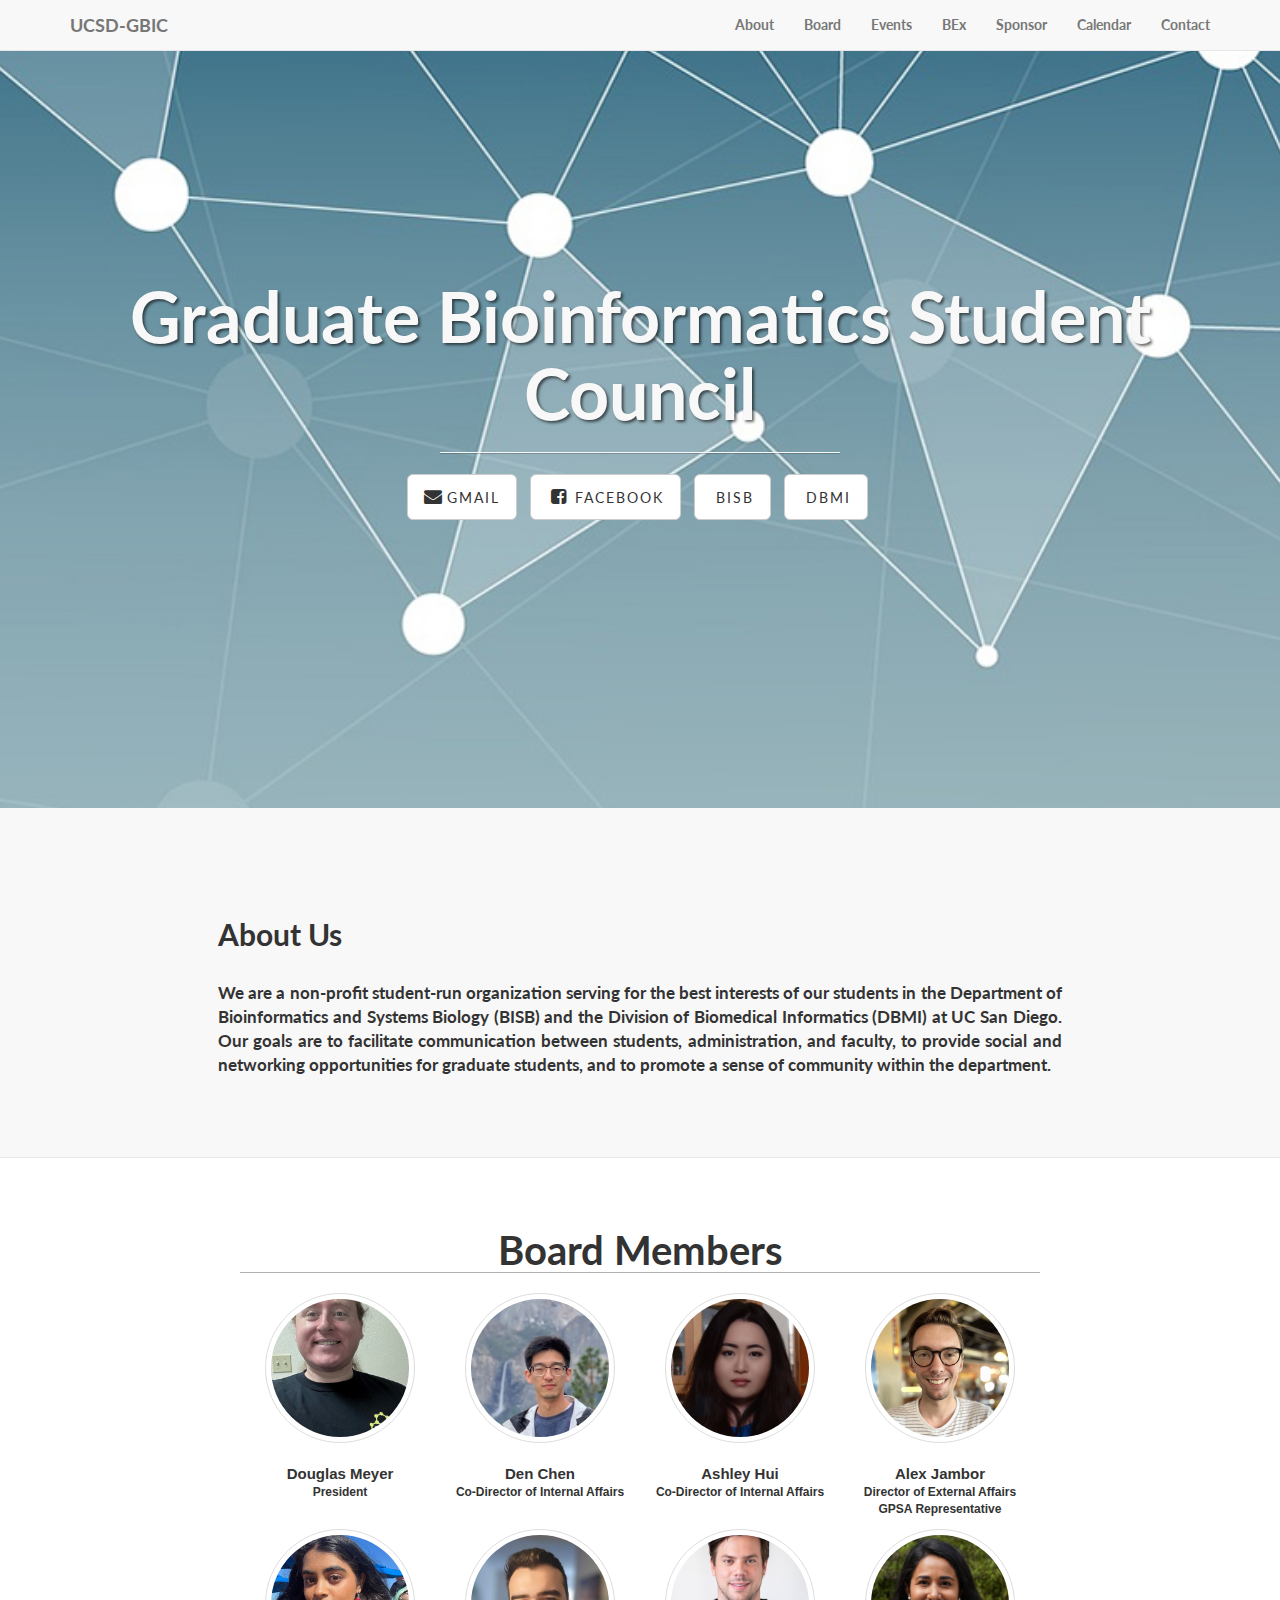
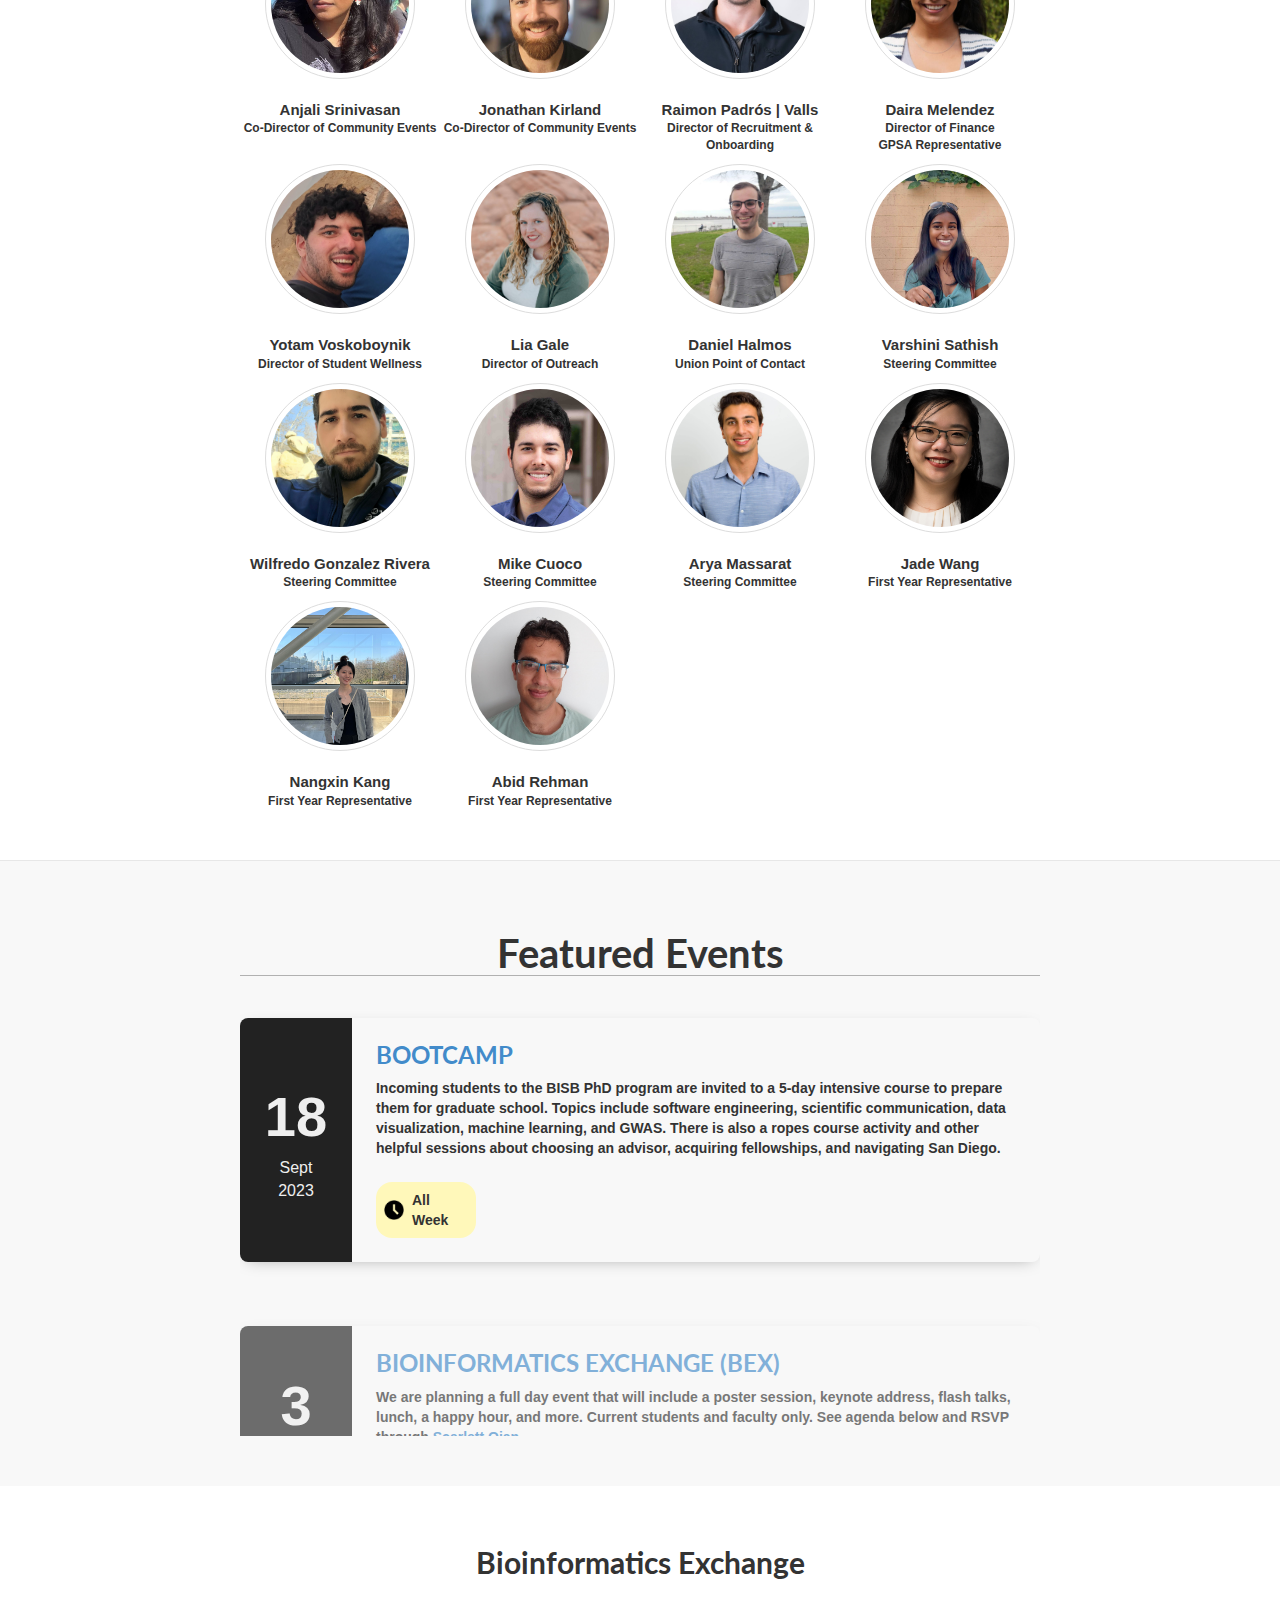
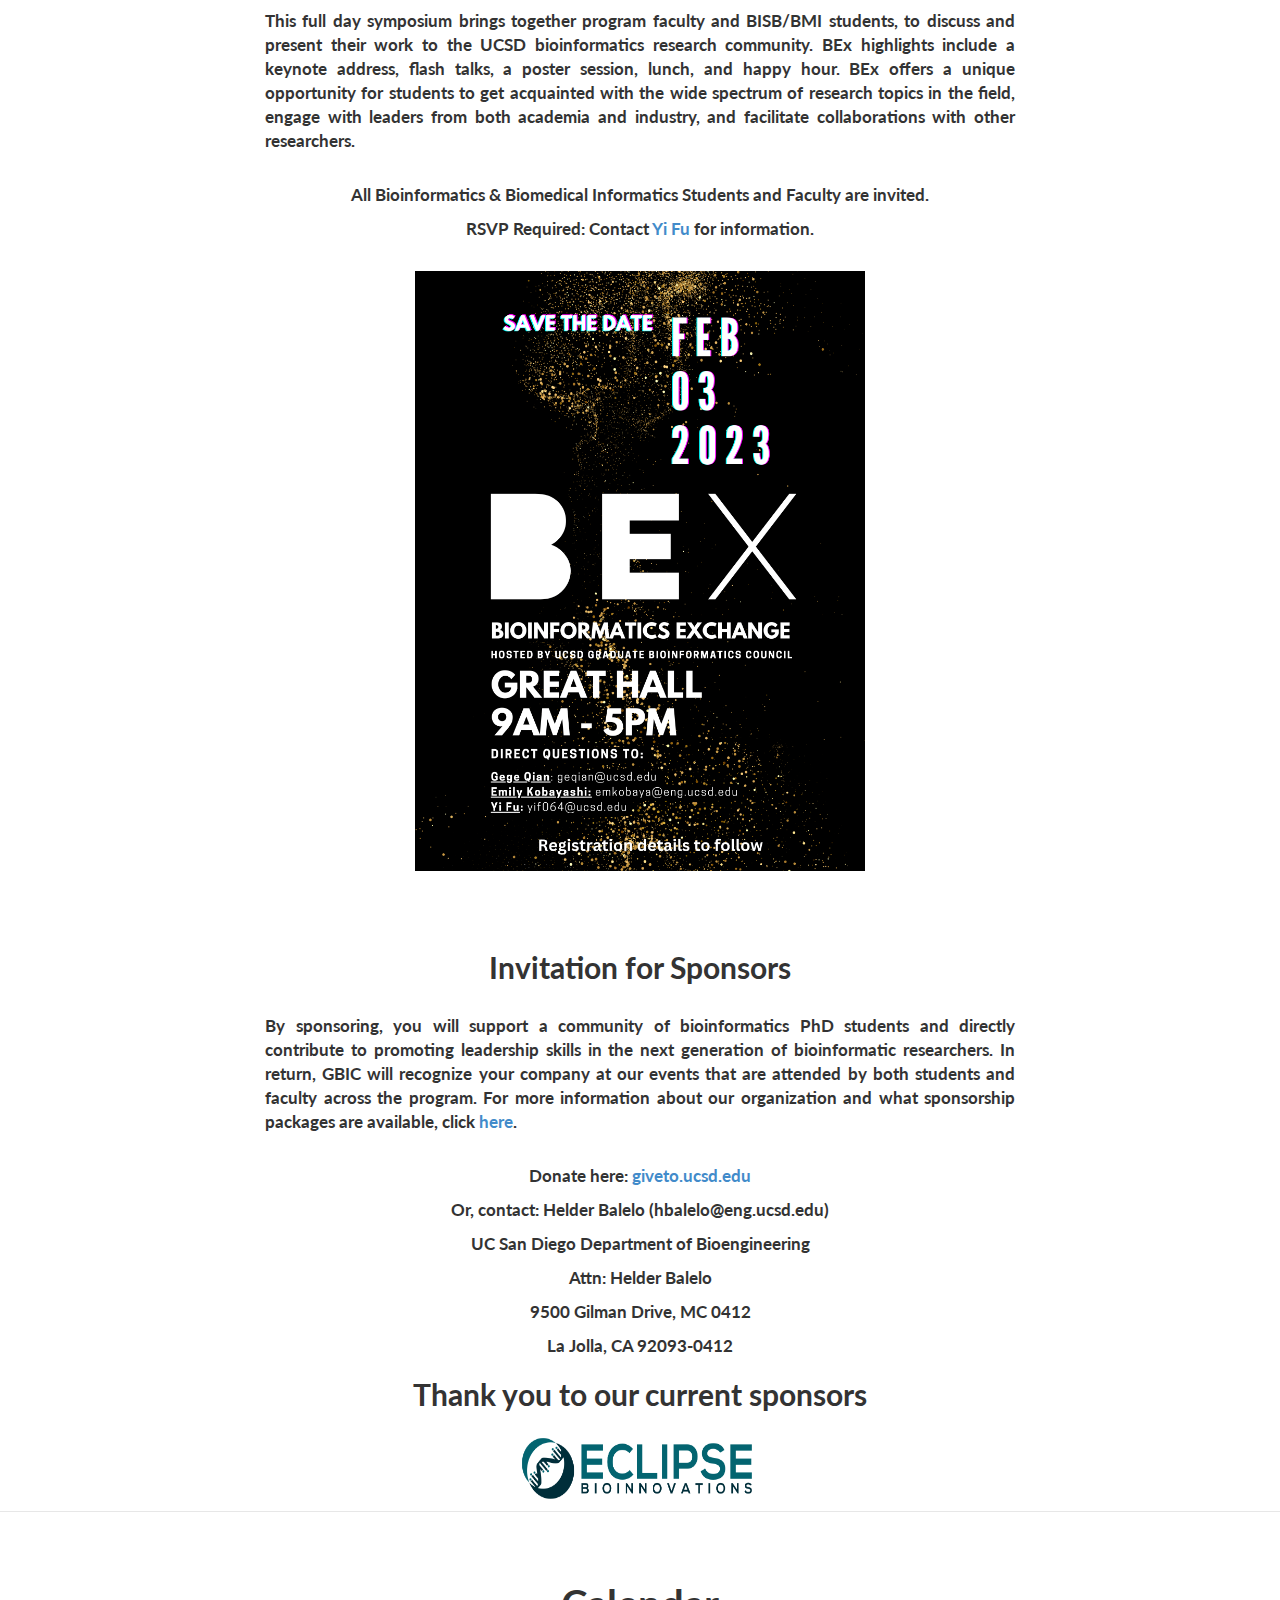
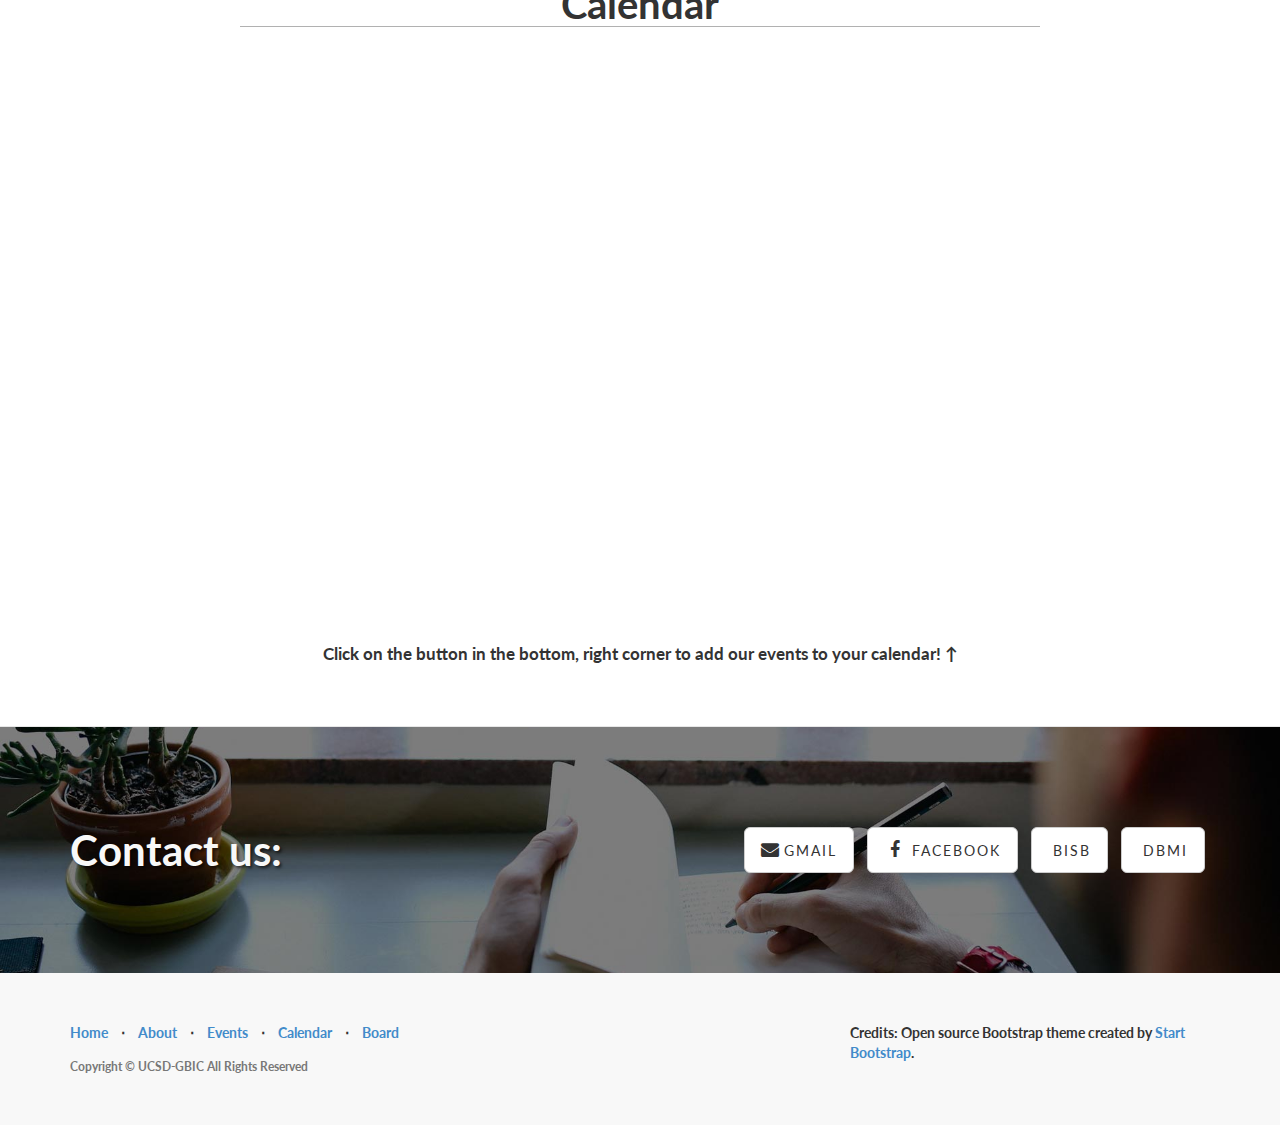
==== index.html @ 5338dff4 "Initial commit" ====
<!DOCTYPE html>
<html>
	<head>

    <meta charset="utf-8">
    <meta http-equiv="X-UA-Compatible" content="IE=edge">
    <meta name="viewport" content="width=device-width, initial-scale=1">
    <meta name="description" content="UCSD GBIC Website"
">
    <meta name="author" content="Jennifer">

    <title>UCSD-GBIC</title>

    <!-- Bootstrap Core CSS -->
    <link href="css/bootstrap.min.css" rel="stylesheet">

    <!-- Custom CSS -->
    <link href="css/landing-page.css" rel="stylesheet">

    <!-- Custom Fonts -->
    <link href="font-awesome-4.1.0/css/font-awesome.min.css" rel="stylesheet" type="text/css">
    <link href="http://fonts.googleapis.com/css?family=Lato:300,400,700,300italic,400italic,700italic" rel="stylesheet" type="text/css">

    <!-- HTML5 Shim and Respond.js IE8 support of HTML5 elements and media queries -->
    <!-- WARNING: Respond.js doesn't work if you view the page via file:// -->
    <!--[if lt IE 9]>
        <script src="https://oss.maxcdn.com/libs/html5shiv/3.7.0/html5shiv.js"></script>
        <script src="https://oss.maxcdn.com/libs/respond.js/1.4.2/respond.min.js"></script>
    <![endif]-->

</head>

	<body>
		<!-- Navigation -->
<nav class="navbar navbar-default navbar-fixed-top" role="navigation">
    <div class="container">
        <!-- Brand and toggle get grouped for better mobile display -->
        <div class="navbar-header page-scroll">
            <button type="button" class="navbar-toggle" data-toggle="collapse" data-target="#bs-example-navbar-collapse-1">
                <span class="sr-only">Toggle navigation</span>
                <span class="icon-bar"></span>
                <span class="icon-bar"></span>
                <span class="icon-bar"></span>
            </button>
            <a class="navbar-brand page-scroll" href="#home">UCSD-GBIC</a>
        </div>
        <!-- Collect the nav links, forms, and other content for toggling -->
        <div class="collapse navbar-collapse" id="bs-example-navbar-collapse-1">
            <ul class="nav navbar-nav navbar-right">  
            	<li>
                    <a class="page-scroll" href="#about">About</a>
                </li> 

                <li>
                    <a class="page-scroll" href="#board">Board</a>
                </li>

                <li>
                    <a class="page-scroll" href="#events">Events</a>
                </li>

                <li>
                    <a class="page-scroll" href="#bex">BEx</a>
                </li>

                <li>
                    <a class="page-scroll" href="#sponsor">Sponsor</a>
                </li>

                <li>
                    <a class="page-scroll" href="#calendar">Calendar</a>
                </li>
                
                <li>
                    <a class="page-scroll" href="#contact">Contact</a>
                </li>
            </ul>
        </div>
        <!-- /.navbar-collapse -->
    </div>
    <!-- /.container -->
</nav>

<section id="home">
<!-- Header -->
	<div class="intro-header">

		<div class="container">

			<div class="row">
				<div class="col-lg-12">
					<div class="intro-message">
						<h1>Graduate Bioinformatics Student Council</h1>
						<hr class="intro-divider">
						<ul class="list-inline intro-social-buttons">
							
							<li>
                                <a href="mailto:gbic@ucsd.edu" class="btn btn-default btn-lg"><i class="fa fa-envelope"></i> <span class="network-name">gmail</span></a>
                            </li>

                            <li>
                                <a href="https://www.facebook.com/gbicucsd/" class="btn btn-default btn-lg"><i class="fa fa-facebook-square fa-fw"></i> <span class="network-name">facebook</span></a>
                            </li>

                            <li>
                                <a href="https://bioinformatics.ucsd.edu" class="btn btn-default btn-lg"><i class="fa fa-safari" aria-hidden="true"></i> <span class="network-name">BISB</span></a>
                            </li>

                            <li>
                                <a href="https://dbmi.ucsd.edu" class="btn btn-default btn-lg"><i class="fa fa-internet-explorer" aria-hidden="true"></i> <span class="network-name">DBMI</span></a>
                            </li>
							
						</ul>
					</div>
				</div>
			</div>

		</div>
		<!-- /.container -->

	</div>
	<!-- /.intro-header -->
</section>

		    <!-- About Section -->
    <section id="about" class="content-section-a">
        <div class="row">
            <div class="col-lg-8 col-lg-offset-2">
              <br/><br/>
              <h2>About Us</h2>
              <br/>
                <p align="justify">We are a non-profit student-run organization serving for the best interests of our students 
                    in the Department of Bioinformatics and Systems Biology (BISB) and the Division of Biomedical Informatics (DBMI) at UC San Diego.
                    Our goals are to facilitate communication between students, administration, and faculty, to provide social and networking opportunities for graduate students, 
                    and to promote a sense of community within the department.
                </p>
                <br/>
            </div>
        </div>
    </section>

    <section id="board">
        <div class="content-section-b">

            <div class="event-container">

                <h3 class="year">Board Members</h3>


                <div class="content-wrapper">
                    <div class="two-row-wrapper">
                        <div class="member-items-wrapper">
        
                            <div class="member-item">
                                <div class="member-img-wrapper">
                                    <div class="member-img">
                                        <a href="mailto:domeyer@ucsd.edu"><img src="img/member_photos/douglas_meyer.jpg" class="thumbnail"></a>
                                    </div>
                                </div>
                                <div class="member-name">Douglas Meyer</div>
                                <div class="member-position">President</div>
                            </div>

                            <div class="member-item">
                                <div class="member-img-wrapper">
                                    <div class="member-img">
                                        <a href="mailto:dec037@ucsd.edu"><img src="img/member_photos/den_chen.jpg" class="thumbnail"></a>
                                    </div>
                                </div>
                                <div class="member-name">Den Chen</div>
                                <div class="member-position">Co-Director of Internal Affairs</div>
                            </div>

                            <div class="member-item">
                                <div class="member-img-wrapper">
                                    <div class="member-img">
                                        <a href="mailto:h1hui@ucsd.edu"><img src="img/member_photos/ashley_hui.jpg" class="thumbnail"></a>
                                    </div>
                                </div>
                                <div class="member-name">Ashley Hui</div>
                                <div class="member-position">Co-Director of Internal Affairs</div>
                            </div>

                            <div class="member-item">
                                <div class="member-img-wrapper">
                                    <div class="member-img">
                                        <a href="mailto:ajambor@ucsd.edu"><img src="img/member_photos/alex_jambor.png" class="thumbnail"></a>
                                    </div>
                                </div>
                                <div class="member-name">Alex Jambor</div>
                                <div class="member-position">Director of External Affairs</div>
                                <div class="member-position">GPSA Representative</div>
                            </div>

                            <div class="member-item">
                                <div class="member-img-wrapper">
                                    <div class="member-img">
                                        <a href="mailto:a1sriniv@ucsd.edu"><img src="img/member_photos/anjali_srinivasan.png" class="thumbnail"></a>
                                    </div>
                                </div>
                                <div class="member-name">Anjali Srinivasan</div>
                                <div class="member-position">Co-Director of Community Events</div>
                            </div>

                            <div class="member-item">
                                <div class="member-img-wrapper">
                                    <div class="member-img">
                                        <a href="mailto:okirkland@ucsd.edu"><img src="img/member_photos/jonathan_kirkland.jpg" class="thumbnail"></a>
                                    </div>
                                </div>
                                <div class="member-name">Jonathan Kirland</div>
                                <div class="member-position">Co-Director of Community Events</div>
                            </div>

                            <div class="member-item">
                                <div class="member-img-wrapper">
                                    <div class="member-img">
                                        <a href="mailto:rpadrosivalls@ucsd.edu"><img src="img/member_photos/raimon_padros.jpg" class="thumbnail"></a>
                                    </div>
                                </div>
                                <div class="member-name">Raimon Padrós | Valls</div>
                                <div class="member-position">Director of Recruitment & Onboarding</div>
                            </div>

                            <div class="member-item">
                                <div class="member-img-wrapper">
                                    <div class="member-img">
                                        <a href="mailto:damelendez@ucsd.edu"><img src="img/member_photos/daira_melendez.png" class="thumbnail"></a>
                                    </div>
                                </div>
                                <div class="member-name">Daira Melendez</div>
                                <div class="member-position">Director of Finance</div>
                                <div class="member-position">GPSA Representative</div>
                            </div>
        
                            <div class="member-item">
                                <div class="member-img-wrapper">
                                    <div class="member-img">
                                        <a href="mailto:yvoskoboynik@ucsd.edu"><img src="img/member_photos/yotam_voskoboynik.png" class="thumbnail"></a>
                                    </div>
                                </div>
                                <div class="member-name">Yotam Voskoboynik</div>
                                <div class="member-position">Director of Student Wellness</div>
                            </div>
        
                            <div class="member-item">
                                <div class="member-img-wrapper">
                                    <div class="member-img">
                                        <a href="mailto:ligale@ucsd.edu"><img src="img/member_photos/lia_gale.jpg" class="thumbnail"></a>
                                    </div>
                                </div>
                                <div class="member-name">Lia Gale</div>
                                <div class="member-position">Director of Outreach</div>
                            </div>

                            <div class="member-item">
                                <div class="member-img-wrapper">
                                    <div class="member-img">
                                        <a href="mailto:dhalmos@ucsd.edu"><img src="img/member_photos/daniel_halmos.jpg" class="thumbnail"></a>
                                    </div>
                                </div>
                                <div class="member-name">Daniel Halmos</div>
                                <div class="member-position">Union Point of Contact</div>
                            </div>

                            <div class="member-item">
                                <div class="member-img-wrapper">
                                    <div class="member-img">
                                        <a href="mailto:v1sathis@ucsd.edu"><img src="img/member_photos/varshini_sathish.jpg" class="thumbnail"></a>
                                    </div>
                                </div>
                                <div class="member-name">Varshini Sathish</div>
                                <div class="member-position">Steering Committee</div>
                            </div>

                            <div class="member-item">
                                <div class="member-img-wrapper">
                                    <div class="member-img">
                                        <a href="mailto:wgonzalezrivera@ucsd.edu"><img src="img/member_photos/wilfredo_gonzalez.png" class="thumbnail"></a>
                                    </div>
                                </div>
                                <div class="member-name">Wilfredo Gonzalez Rivera</div>
                                <div class="member-position">Steering Committee</div>
                            </div>

                            <div class="member-item">
                                <div class="member-img-wrapper">
                                    <div class="member-img">
                                        <a href="mailto:mcuoco@ucsd.edu"><img src="img/member_photos/mike_cuoco.jpg" class="thumbnail"></a>
                                    </div>
                                </div>
                                <div class="member-name">Mike Cuoco</div>
                                <div class="member-position">Steering Committee</div>
                            </div>

                            <div class="member-item">
                                <div class="member-img-wrapper">
                                    <div class="member-img">
                                        <a href="mailto:amassara@ucsd.edu"><img src="img/member_photos/arya_massarat.jpg" class="thumbnail"></a>
                                    </div>
                                </div>
                                <div class="member-name">Arya Massarat</div>
                                <div class="member-position">Steering Committee</div>
                            </div>
                            
                            <div class="member-item">
                                <div class="member-img-wrapper">
                                    <div class="member-img">
                                        <a href="mailto:jaw047@ucsd.edu"><img src="img/member_photos/jade_wang.jpg" class="thumbnail"></a>
                                    </div>
                                </div>
                                <div class="member-name">Jade Wang</div>
                                <div class="member-position">First Year Representative</div>
                            </div>
                            
                            <div class="member-item">
                                <div class="member-img-wrapper">
                                    <div class="member-img">
                                        <a href="mailto:nik010@ucsd.edu"><img src="img/member_photos/nangxin_kang.jpg" class="thumbnail"></a>
                                    </div>
                                </div>
                                <div class="member-name">Nangxin Kang</div>
                                <div class="member-position">First Year Representative</div>
                            </div>
                            
                            <div class="member-item">
                                <div class="member-img-wrapper">
                                    <div class="member-img">
                                        <a href="mailto:abrehman@ucsd.edu"><img src="img/member_photos/abid_rehman.jpg" class="thumbnail"></a>
                                    </div>
                                </div>
                                <div class="member-name">Abid Rehman</div>
                                <div class="member-position">First Year Representative</div>
                            </div>


                        </div>
                </div>

                <!-- <div class = "content-wrapper">
                    <div class="two-row-wrapper">

                        <div class="col-md-3 profile text-center">
                            <div class="img-box">
                                <img src="img/cmah.jpg" class="img-responsive">
                                <ul>
                                    <a href=""><li><i class="fa fa-paper-plane"></i></li></a>
                                    <a href=""><li><i class="fa fa-linkedin"></i></li></a>
                                </ul>
                            </div>
                            <h7>Clarence Mah</h7>
                            <h8>President</h8>
                        </div>

                        <div class="col-md-3 profile text-center">
                            <div class="img-box">
                                <img src="img/hmummey.jpeg" class="img-responsive">
                                <ul>
                                    <a href=""><li><i class="fa fa-paper-plane"></i></li></a>
                                    <a href=""><li><i class="fa fa-linkedin"></i></li></a>
                                </ul>
                            </div>
                            <h7>Hannah Mummey</h7>
                            <h8>President</h8>
                        </div>

                        <div class="col-md-3 profile text-center">
                            <div class="img-box">
                                <img src="img/hmummey.jpeg" class="img-responsive">
                                <ul>
                                    <a href=""><li><i class="fa fa-paper-plane"></i></li></a>
                                    <a href=""><li><i class="fa fa-linkedin"></i></li></a>
                                </ul>
                            </div>
                            <h7>Hannah Mummey</h7>
                            <h8>President</h8>
                        </div>

                    </div>
                </div> -->
                

            </div>

        </div>
    </section>

    <section id="events">
<!-- Page Content -->

        <div class="content-section-a">

            <div class="container">

                <div class="event-container">
                    <h3 class="year">Featured Events</h3>
                    
                    <div class="event-wrapper">
                        
                          <div class="event">

                                <div class="event-left">
                                    <div class="event-date">
                                        <div class="date">18</div>
                                        <div class="month">Sept</div>
                                        <div class="year">2023</div>
                                    </div>
                                </div>
                        
                                <div class="event-right">
                                    <h3 class="event-title"><a href="https://bioinfo-ucsd.github.io/BISB-Bootcamp-2023/">Bootcamp</a></h3>
                        
                                    <div class="event-description">
                                        Incoming students to the BISB PhD program are invited to a 5-day intensive course to prepare them for graduate school. 
                                        Topics include software engineering, scientific communication, data visualization, machine learning, and GWAS. 
                                        There is also a ropes course activity and other helpful sessions about choosing an advisor, acquiring fellowships, and navigating San Diego.
                                    </div>
                        
                                    <div class="event-timing">
                                        <img src="img/time.png" alt="" /> All Week
                                    </div>
                                </div>
                          </div>

                        <div class="event-past">  
                          <div class="event">

                                <div class="event-left">
                                    <div class="event-date">
                                        <div class="date">3</div>
                                        <div class="month">Feb</div>
                                        <div class="year">2023</div>
                                    </div>
                                </div>
                        
                                <div class="event-right">
                                    <h3 class="event-title"><a class="page-scroll" href="#bex">Bioinformatics Exchange (BEx)</a></h3>
                        
                                    <div class="event-description">
                                        We are planning a full day event that will include a poster session, keynote address, flash talks, lunch, a happy hour, and more. 
                                        Current students and faculty only. See agenda below and RSVP through <a href="mailto:geqian@ucsd.edu">Scarlett Qian</a>. 
                                    </div>
                        
                                    <div class="event-timing">
                                        <img src="img/time.png" alt="" /> All Day
                                    </div>
                                </div>
                            </div>
                        </div>

                       <div class="event-past">
                            <div class="event">
                                <div class="event-left">
                                    <div class="event-date">
                                        <div class="date">08</div>
                                        <div class="month">Dec</div>
                                        <div class="year">2021</div>
                                    </div>
                                </div>
                        
                                <div class="event-right">
                                    <h3 class="event-title">Bioinformatics as a Career Infosession</h3>
                        
                                    <div class="event-description">
                                        Undergrad and graduate students in Bioinformatics talk about their experience in the field and provide guidance on how to jumpstart a career in Bioinformatics.
                                        Contact <a href="mailto:solvason@eng.ucsd.edu">Joe Solvason</a> for more information.
                                    </div>
                        
                                    <div class="event-timing">
                                        <img src="img/time.png" alt="" /> 3:45 PM PDT
                                    </div>
                                </div>
                            </div>
                        </div>


                        <div class="event-past">
                            <div class="event">
                                <div class="event-left">
                                    <div class="event-date">
                                        <div class="date">30</div>
                                        <div class="month">Oct</div>
                                        <div class="year">2021</div>
                                    </div>
                                </div>
                        
                                <div class="event-right">
                                    <h3 class="event-title">Graduate Bioinformatics Infosession</h3>
                        
                                    <div class="event-description">
                                        Current students share their experience in bioinformatics research and why they are pursuing this career. 
                                        Contact <a href="mailto:solvason@eng.ucsd.edu">Joe Solvason</a> for more information.
                                    </div>
                        
                                    <div class="event-timing">
                                        <img src="img/time.png" alt="" /> 10:00 AM PDT
                                    </div>
                                </div>
                            </div>
                        </div>
                        
                    </div>
                    
                </div>

            </div>
            <!-- /.container -->

        </div>
    <!-- /.content-section-a -->
    </section> 


    <!-- BEX Section -->
    <section id="bex" class="container content-section text-center">
        <div class="row">
            <div class="col-lg-8 col-lg-offset-2">
                <br/><br/>
                <h2>Bioinformatics Exchange</h2>
                <br/>
                    <p align="justify">This full day symposium brings together program faculty and BISB/BMI students, to discuss and present their work 
                        to the UCSD bioinformatics research community. BEx highlights include a keynote address, flash talks, 
                        a poster session, lunch, and happy hour. BEx offers a unique opportunity for students to get acquainted with the wide spectrum of research topics 
                        in the field, engage with leaders from both academia and industry, and facilitate collaborations with other researchers.
                    </p>
                    <br/>
                    <p>All Bioinformatics & Biomedical Informatics Students and Faculty are invited. </p>
                    <p>RSVP Required: Contact <a href="mailto:yif064@ucsd.edu">Yi Fu</a> for information.</p>
                <br/>

                <a href="pdf/BEx_Schedule_of_Events.png"><img src="pdf/BEx_Schedule_of_Events.png" width="450" height="600"></a>
            
                <br/>
                <br/>
            </div>
        </div>
    </section>

    <!-- Sponsor Section -->
    <section id="sponsor" class="container content-section text-center">
        <div class="row">
            <div class="col-lg-8 col-lg-offset-2">
                <br/><br/>
                <h2 color="white">Invitation for Sponsors</h2>
                <br/>
                    <p align="justify">By sponsoring, you will support a community of bioinformatics PhD students and directly contribute to promoting leadership skills in the next generation of bioinformatic researchers. 
                        In return, GBIC will recognize your company at our events that are attended by both students and faculty across the program. For more information about our organization and what sponsorship packages are available, click <a href="pdf/GBIC_Sponsorship_Package.pdf">here</a>.
                    </p>
                <br/>
		<p>Donate here: <a href=https://giveto.ucsd.edu/giving/home/gift-referral/64203eed-6216-412b-a394-399be85a01f2>giveto.ucsd.edu</a></p>
                <p> Or, contact: Helder Balelo (hbalelo@eng.ucsd.edu) </p>
                <p> UC San Diego Department of Bioengineering </p>
                <p> Attn: Helder Balelo </p>
                <p> 9500 Gilman Drive, MC 0412 </p>
                <p> La Jolla, CA 92093-0412 </p>

                <h2>Thank you to our current sponsors</h2>

                <div class="sponsor-list">
                    <img src="img/eclipse.png" width="250" height="90">
                </div>
            
            </div>
        </div>
    </section>

    <section id="calendar">

        <div class="content-section-b">

            <div class="container">

                <div class="event-container">
                    <h3 class="year">Calendar</h3>
            
                    <iframe src="https://calendar.google.com/calendar/embed?src=c_g3r20dh0i14deq0v6o0mpndmng%40group.calendar.google.com&ctz=America%2FLos_Angeles" style="border: 0" width="800" height="600" frameborder="0" scrolling="no"></iframe>

                </div>

                <p style='text-align: center'>Click on the button in the bottom, right corner to add our events to your calendar! &#8593;</p>

            </div>
            <!-- /.container -->

        </div>
    </section>
        
    <!-- /.content-section-b -->
    
    

    <section id="contact">
        <div class="banner">
            <div class="container">

                <div class="row">
                    <div class="col-lg-6">
                        <h2>Contact us:</h2>
                    </div>
                    <div class="col-lg-6">
                        <ul class="list-inline banner-social-buttons">
                            
                            <li>
                                <a href="mailto:gbic@ucsd.edu" class="btn btn-default btn-lg"><i class="fa fa-envelope"></i> <span class="network-name">gmail</span></a>
                            </li>
                            
                            <li>
                                <a href="https://www.facebook.com/gbicucsd" class="btn btn-default btn-lg"><i class="fa fa-facebook fa-fw"></i> <span class="network-name">facebook</span></a>
                            </li>
                            
                            <li>
                                <a href="https://www.bioinformatics.ucsd.edu" class="btn btn-default btn-lg"><i class="fa fa-browser"></i> <span class="network-name">BISB</span></a>
                            </li>

                            <li>
                                <a href="https://dbmi.ucsd.edu" class="btn btn-default btn-lg"><i class="fa fa-browser"></i> <span class="network-name">DBMI</span></a>
                            </li>
                            
                        </ul>
                    </div>
                </div>

            </div>

        </div>
    </section>
<!-- /.banner -->
		<!-- Footer -->
<footer>
    <div class="container">
        <div class="row">
            <div class="col-md-8">
                <ul class="list-inline">
                    <li>
                        <a href="#home">Home</a>
                    </li>
                    <li class="footer-menu-divider">&sdot;</li>
                    <li>
                        <a href="#about">About</a>
                    </li>
                    <li class="footer-menu-divider">&sdot;</li>
                    <li>
                        <a href="#events">Events</a>
                    </li>
                    <li class="footer-menu-divider">&sdot;</li>
                    <li>
                        <a href="#calendar">Calendar</a>
                    </li>
                    <li class="footer-menu-divider">&sdot;</li>
                    <li>
                        <a href="#board">Board</a>
                    </li>
                </ul>
                <p class="copyright text-muted small">Copyright &copy; UCSD-GBIC All Rights Reserved</p>
            </div>
            <div class="col-md-4">
                Credits: Open source Bootstrap theme created by <a href="http://startbootstrap.com/">Start Bootstrap</a>.
            </div>
        </div>
    </div>
</footer>

		<!-- jQuery Version 1.11.0 -->
<script src="js/jquery-1.11.0.js"></script>

<!-- Plugin JavaScript -->
    <script src="js/jquery.easing.min.js"></script>

<!-- Bootstrap Core JavaScript -->
<script src="js/bootstrap.min.js"></script>

<!-- Custom Theme JavaScript -->
<script src="js/landing-page.js"></script>

	</body>
</html>
---- css/landing-page.css ----
/*!
 * Start Bootstrap - Landing Page Bootstrap Theme (http://startbootstrap.com)
 * Code licensed under the Apache License v2.0.
 * For details, see http://www.apache.org/licenses/LICENSE-2.0.
 */

body,
html {
    width: 100%;
    height: 100%;
}

body,
h1,
h2,
h3,
h4,
h5,
h6 {
    font-family: "Lato","Helvetica Neue",Helvetica,Arial,sans-serif;
    font-weight: 700;
}

.lead {
    font-size: 18px;
    font-weight: 400;
}

.intro-header {
    padding-top: 50px; /* If you're making other pages, make sure there is 50px of padding to make sure the navbar doesn't overlap content! */
    padding-bottom: 50px;
    text-align: center;
    color: #f8f8f8;
    background: url(../img/genomics.jpg) no-repeat center center;
    background-size: cover;
}

.intro-message {
    position: relative;
    padding-top: 20%;
    padding-bottom: 20%;
}

.intro-message > h1 {
    margin: 0;
    text-shadow: 2px 2px 3px rgba(0,0,0,0.6);
    font-size: 5em;
}

.intro-divider {
    width: 400px;
    border-top: 1px solid #f8f8f8;
    border-bottom: 1px solid rgba(0,0,0,0.2);
}

.intro-message > h3 {
    text-shadow: 2px 2px 3px rgba(0,0,0,0.6);
}

@media(max-width:767px) {
    .intro-message {
        padding-bottom: 15%;
    }

    .intro-message > h1 {
        font-size: 3em;
    }

    ul.intro-social-buttons > li {
        display: block;
        margin-bottom: 20px;
        padding: 0;
    }

    ul.intro-social-buttons > li:last-child {
        margin-bottom: 0;
    }

    .intro-divider {
        width: 100%;
    }
}

.network-name {
    text-transform: uppercase;
    font-size: 14px;
    font-weight: 400;
    letter-spacing: 2px;
}

.content-section-a {
    padding: 50px 0;
    background-color: #f8f8f8;
}

.content-section-b {
    padding: 50px 0;
    border-top: 1px solid #e7e7e7;
    border-bottom: 1px solid #e7e7e7;
}

.content-section-c {
    padding: 50px 0;
    background-color: 	#3579b5;
}

.section-heading {
    margin-bottom: 30px;
}

.section-heading-spacer {
    float: left;
    width: 200px;
    border-top: 3px solid #e7e7e7;
}

.banner {
    padding: 100px 0;
    color: #f8f8f8;
    background: url(../img/banner-bg.jpg) no-repeat center center;
    background-size: cover;
}

.banner h2 {
    margin: 0;
    text-shadow: 2px 2px 3px rgba(0,0,0,0.6);
    font-size: 3em;
}

.banner ul {
    margin-bottom: 0;
}

.banner-social-buttons {
    float: right;
    margin-top: 0;
}

@media(max-width:1199px) {
    ul.banner-social-buttons {
        float: left;
        margin-top: 15px;
    }
}

@media(max-width:767px) {
    .banner h2 {
        margin: 0;
        text-shadow: 2px 2px 3px rgba(0,0,0,0.6);
        font-size: 3em;
    }

    ul.banner-social-buttons > li {
        display: block;
        margin-bottom: 20px;
        padding: 0;
    }

    ul.banner-social-buttons > li:last-child {
        margin-bottom: 0;
    }
}

footer {
    padding: 50px 0;
    background-color: #f8f8f8;
}

p.copyright {
    margin: 15px 0 0;
}

/* Event Calendar Features */
.event-container {
    font-family: "Roboto", sans-serif;
    max-width: 800px;
    margin: 0 auto;
  }
  
  .event-container h3.year {
    font-size: 40px;
    text-align: center;
    border-bottom: 1px solid #b1b1b1;
  }
  
  .event-container .event {
    box-shadow: 0 4px 16px -8px rgba(0, 0, 0, 0.4);
    display: flex;
    border-radius: 8px;
    margin: 32px 0;
  }
  
  .event .event-left {
    background: #222;
    min-width: 82px;
    display: flex;
    align-items: center;
    justify-content: center;
    color: #eee;
    padding: 8px 48px;
    font-weight: bold;
    text-align: center;
    border-radius: 8px 0 0 8px;
  }

  .event .event-left .date {
    font-size: 56px;
  }

  .event .event-left .year {
    font-size: 16px;
    font-weight: normal;
  }
  
  .event .event-left .month {
    font-size: 16px;
    font-weight: normal;
  }
  
  .event .event-right {
    display: flex;
    flex-direction: column;
    justify-content: center;
    padding: 0 24px;
  }
  
  .event .event-right h3.event-title {
    font-size: 24px;
    margin: 24px 0 10px 0;
    color: #218bbb;
    text-transform: uppercase;
  }
  
  .event .event-right .event-timing {
    background: #fff8ba;
    display: flex;
    align-items: center;
    justify-content: center;
    width: 100px;
    padding: 8px;
    border-radius: 16px;
    margin: 24px 0;
    font-size: 14px;
  }
  
  .event .event-right .event-timing img {
    height: 20px;
    padding-right: 8px;
  }

  /* Event past */

  .event-container .event-past {
    display: flex;
    border-radius: 8px;
    margin: 32px 0;
    opacity: 0.65;
  }

  @media (max-width: 550px) {
    .event {
      flex-direction: column;
    }
  
    .event .event-left {
      padding: 0;
      border-radius: 8px 8px 0 0;
    }
  
    .event .event-left .event-date .date,
    .event .event-left .event-date .month {
      display: inline-block;
      font-size: 24px;
    }
  
    .event .event-left .event-date {
      padding: 10px 0;
    }
  }

  .event-wrapper{
    border: 1px solid #ddd
    display: flex;
    overflow-y: auto;
    max-height: 450px;
}

  /* Member Features */

.content-wrapper{
text-align: center;
margin: auto;
}

.member-items-wrapper{
    display: grid;
    /* width: 20%; */
    /* margin: auto; */
    /* padding-top: 20px; */
    grid-template-columns: repeat(4, minmax(50px, 1fr));
    /* padding-bottom: 50px; */
    position: center;
}

.member-item{
    padding-top: 10px;
    align-items: center;
    text-align: center;
    justify-content: center;
}

.member-img-wrapper{
    position: relative;
    align-items: center;
    justify-content: center;
}

.thumbnail{
    padding: 5px;
    width: 150px;
    height: 150px;
    /* box-shadow: 1px 1px #b8bbbf; */
    background-position: center center;
    background-repeat: no-repeat;
    background-size: cover;
    text-align: center;
    object-fit: cover;
    border-radius: 50%;
    display: inline-block; 
}

.member-name{
    font-family: 'Poppins', sans-serif;
    font-weight: bold;
    font-size: 15px;
}

.member-position{
    font-family: 'Poppins', sans-serif;
    font-size: 12px;
}

.profile{
    margin-top: 25px;
}

.profile .img-box{
    opacity: 1;
    display: block;
    position: relative;
}

.profile h7{
    font-size: 16px;
    font-weight: bold;
    margin-top: 15px;
    font-family: 'Poppins', sans-serif;
}

.profile h8{
    font-size: 13px;
    font-weight: bold;
    margin-top: 15px;
    font-family: 'Poppins', sans-serif;
}

.img-box:after{
    content:'';
    opacity: 0;
    background-color: rgba(0,0,0,0.6);
    position: absolute;
    right: 0;
    left: 0;
    top: 0;
    bottom: 0;
}

.img-responsive{
    border-radius: 50%;
}

.img-box ul{
    margin: 0;
    padding: 20px 0;
    position: absolute;
    z-index: 1;
    bottom: 0;
    display: block;
    left: 50%;
    transform: translateX(-50%);
    opacity: 0;
}

.img-box ul li{
    width: 30px;
    height: 30px;
    border: 1px solid #fff;
    border-radius: 50%;
    margin: 3px;
    padding: 7px;
    display: inline-block;
}

.img-box a{
    color: #fff;
}

.img-box:hover:after{
    opacity: 1;
}

.img-box:hover ul{
    opacity: 1;
}

.img-box a:hover li{
    color: #007bff;
    border: 1px solid #007bff;
}

.img-box:after, .img-box ul, .img-box ul li{
    transition: all 0.2s ease-in-out 0s;
}

.line-header ul li{
    display: inline-block;
    margin: 0;
    padding: 0;
    list-style-type: none;
}
/* 
.table{
    margin-left: auto;
    margin-right: auto;
    width: 250px;
}

.table .left-column{
    border-right: 1px solid grey;
    border-top: none;
    width: 100%;

}

.table .right-column{
    border-top: none;
    text-align: left;
    padding-left: 50px;
    width: 10%;
} */

p{
    font-size: 120%;
}
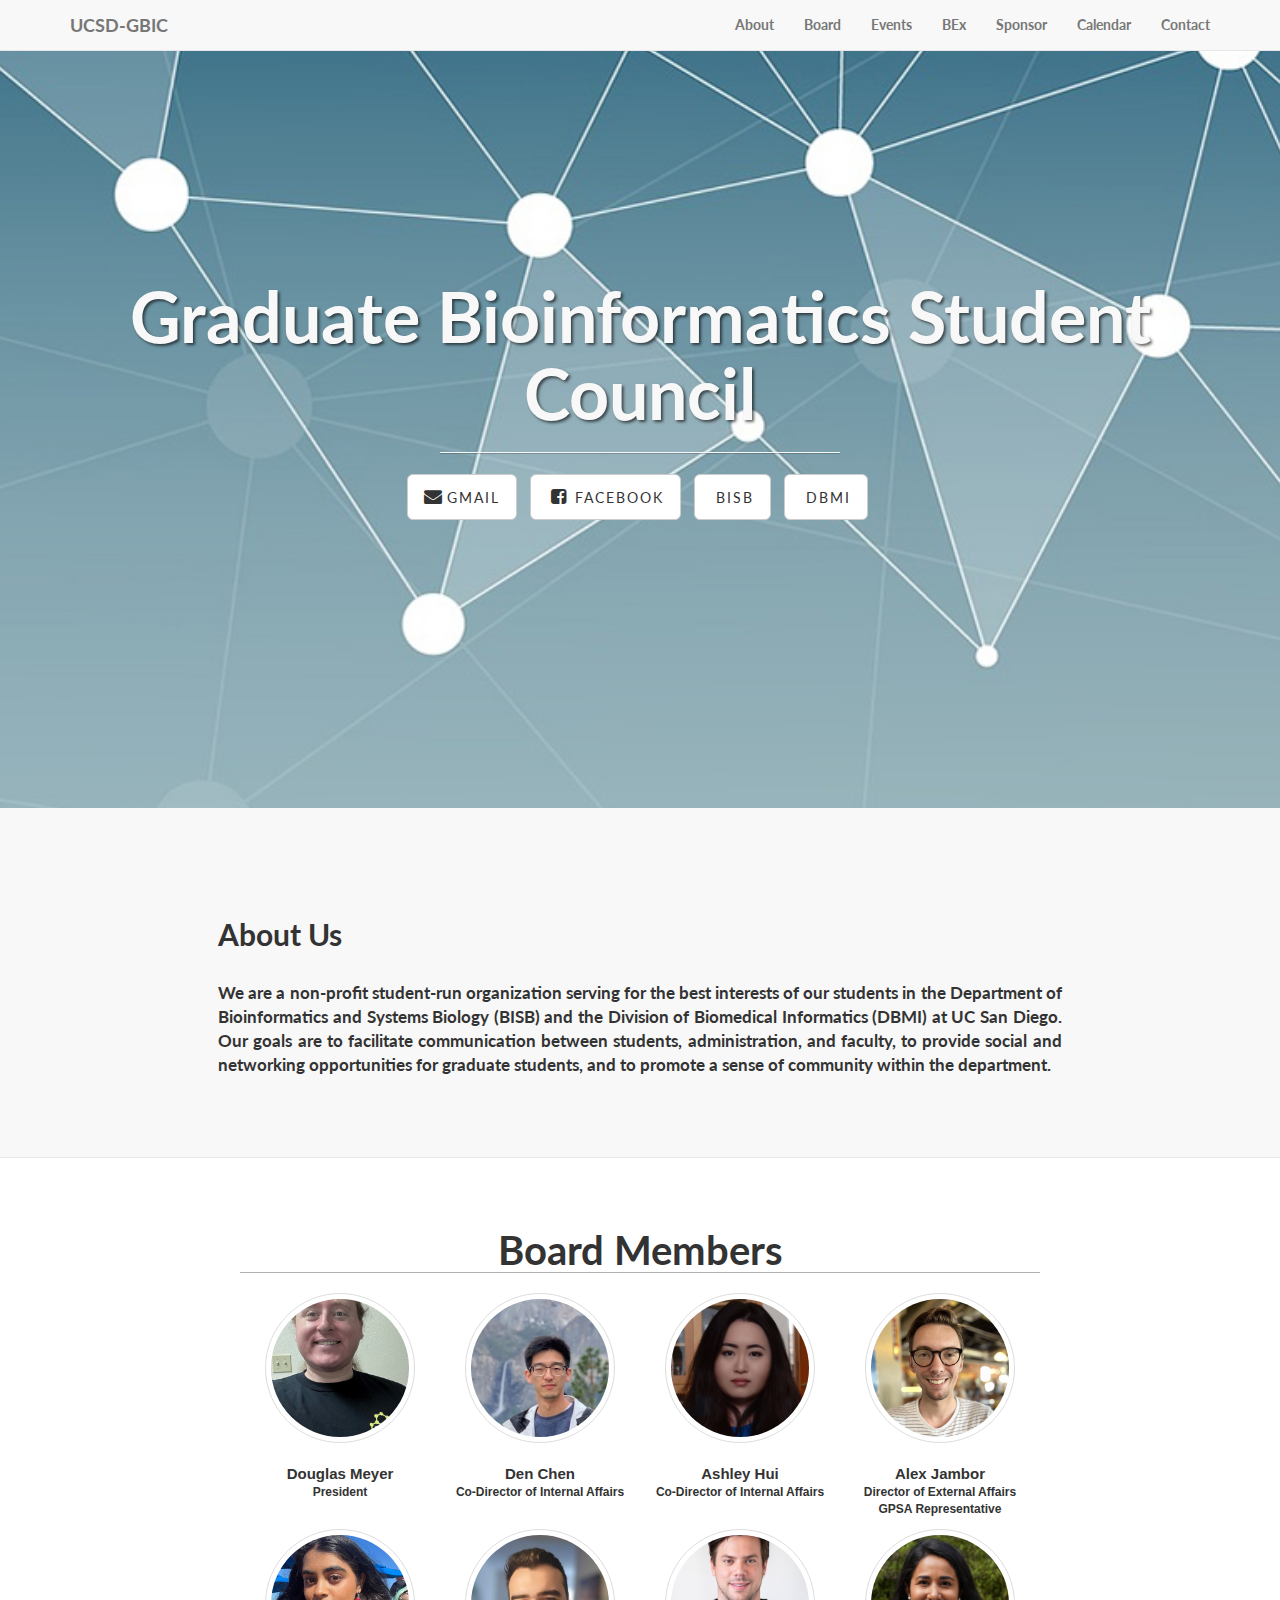
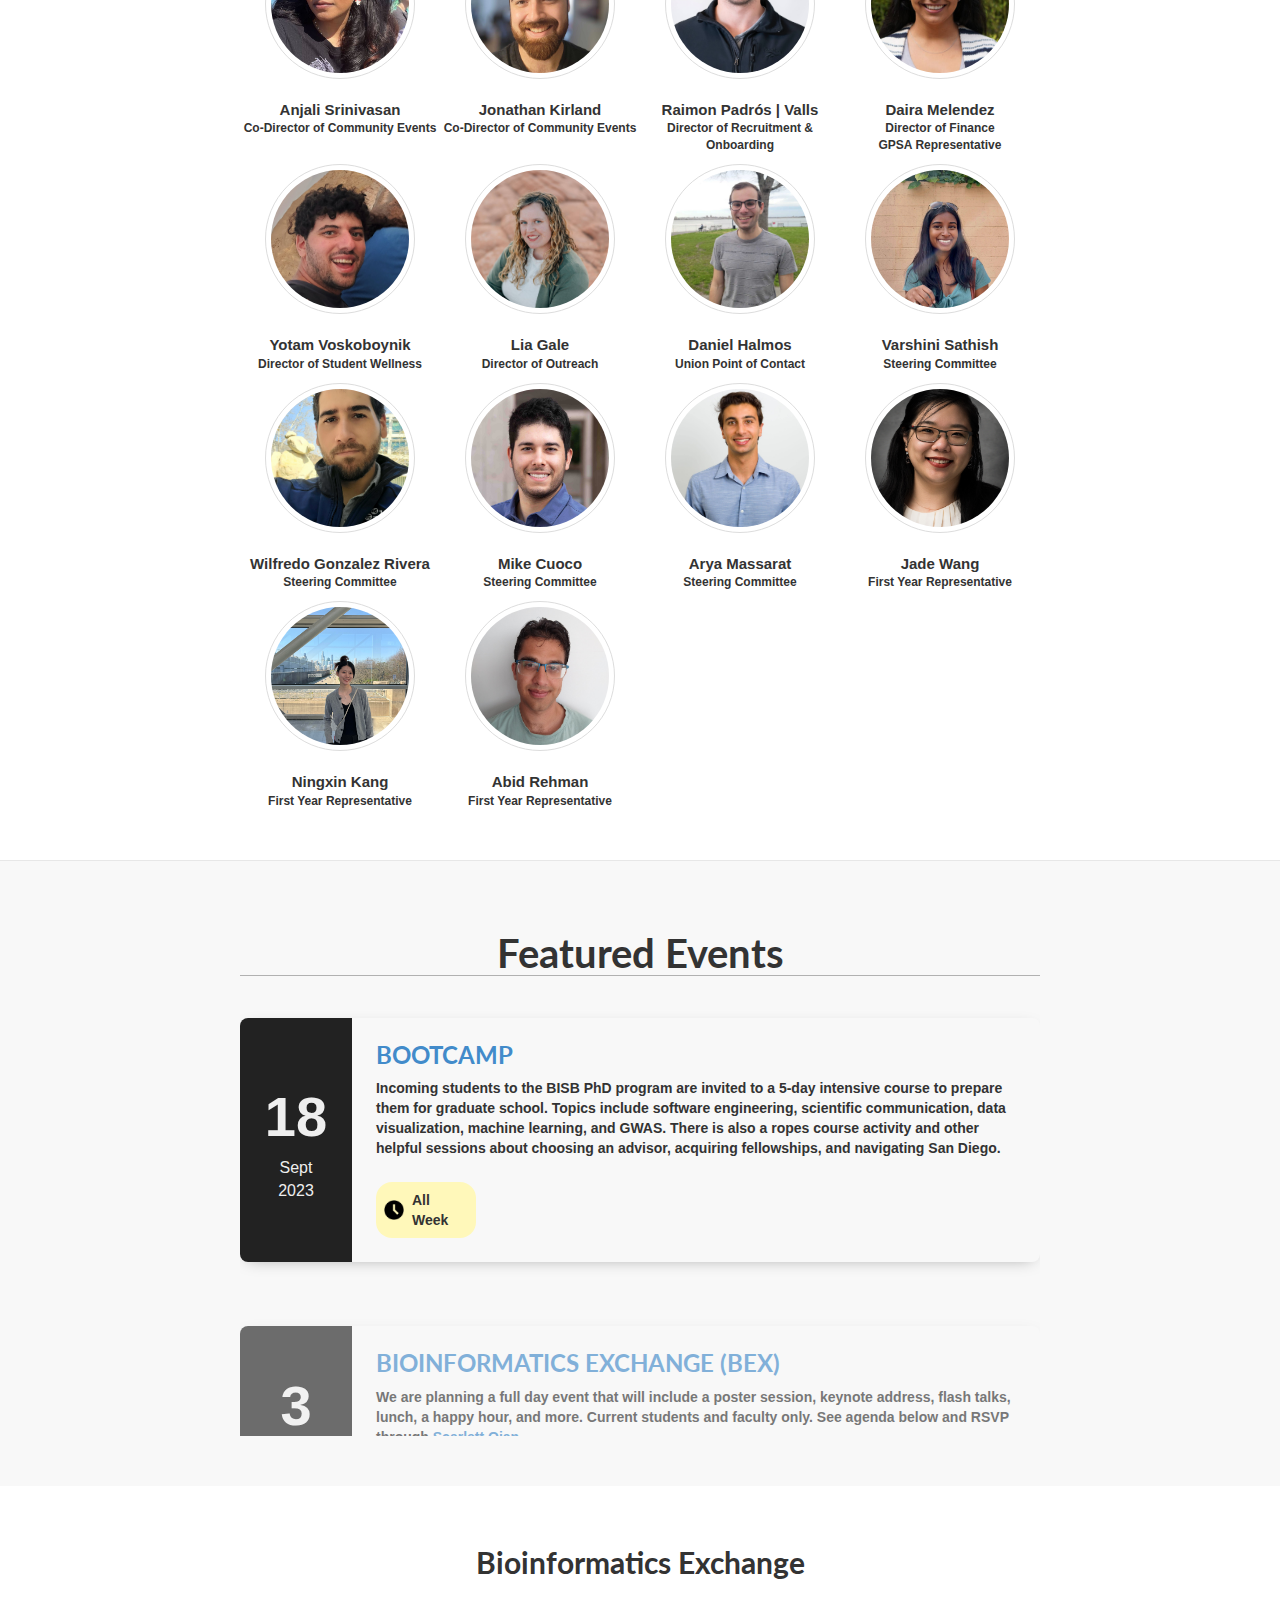
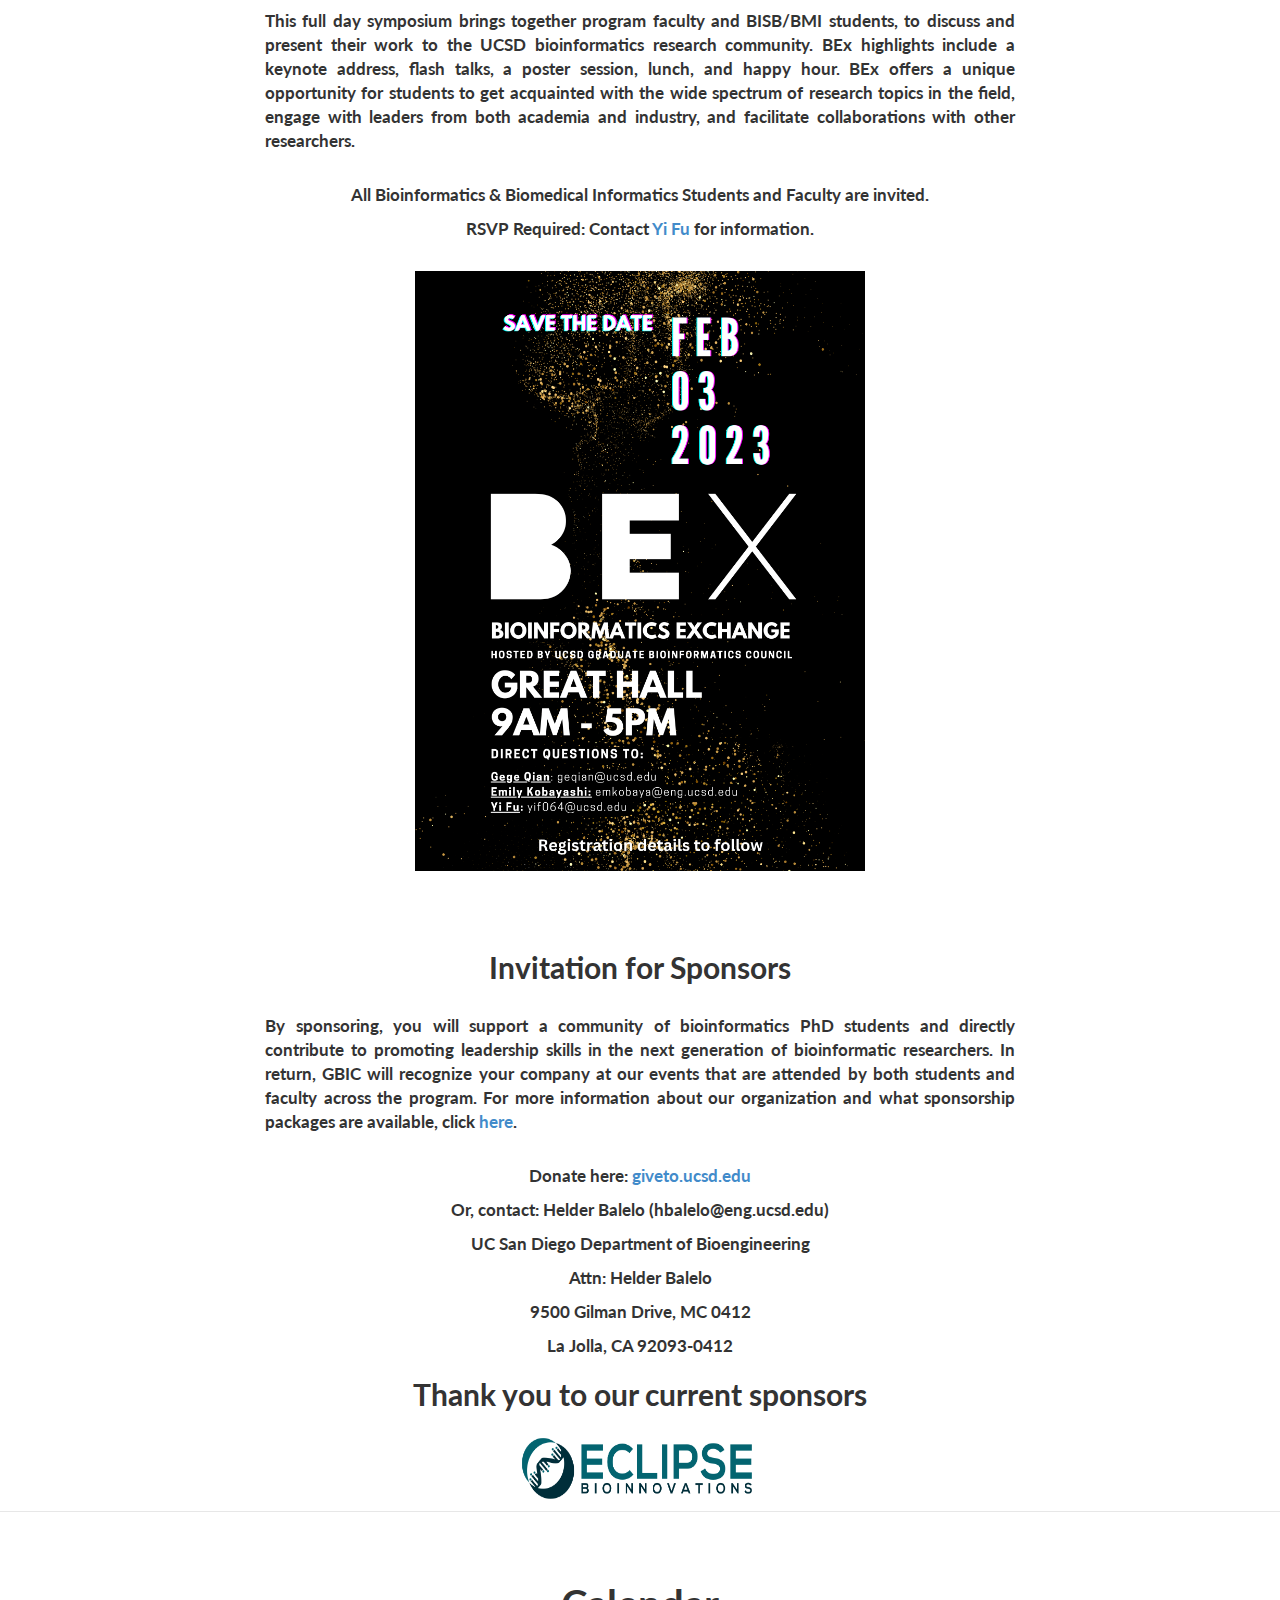
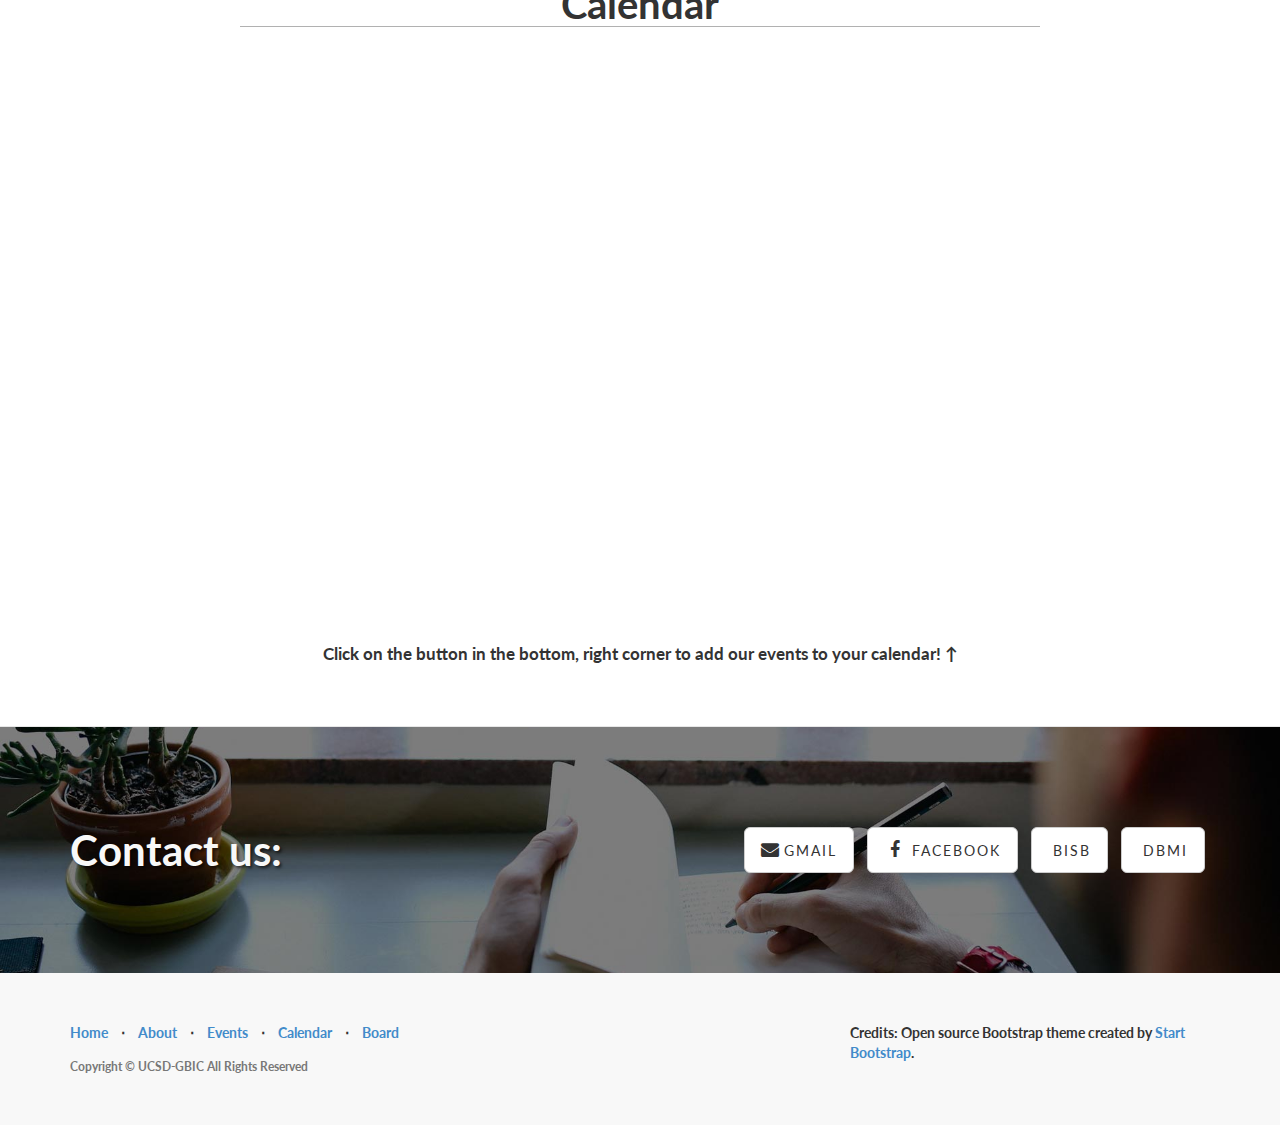
==== commit f016d133: "Name fix" ====
--- a/index.html
+++ b/index.html
@@ -317,10 +317,10 @@
                             <div class="member-item">
                                 <div class="member-img-wrapper">
                                     <div class="member-img">
-                                        <a href="mailto:nik010@ucsd.edu"><img src="img/member_photos/nangxin_kang.jpg" class="thumbnail"></a>
-                                    </div>
-                                </div>
-                                <div class="member-name">Nangxin Kang</div>
+                                        <a href="mailto:nik010@ucsd.edu"><img src="img/member_photos/ningxin_kang.jpg" class="thumbnail"></a>
+                                    </div>
+                                </div>
+                                <div class="member-name">Ningxin Kang</div>
                                 <div class="member-position">First Year Representative</div>
                             </div>
                             
